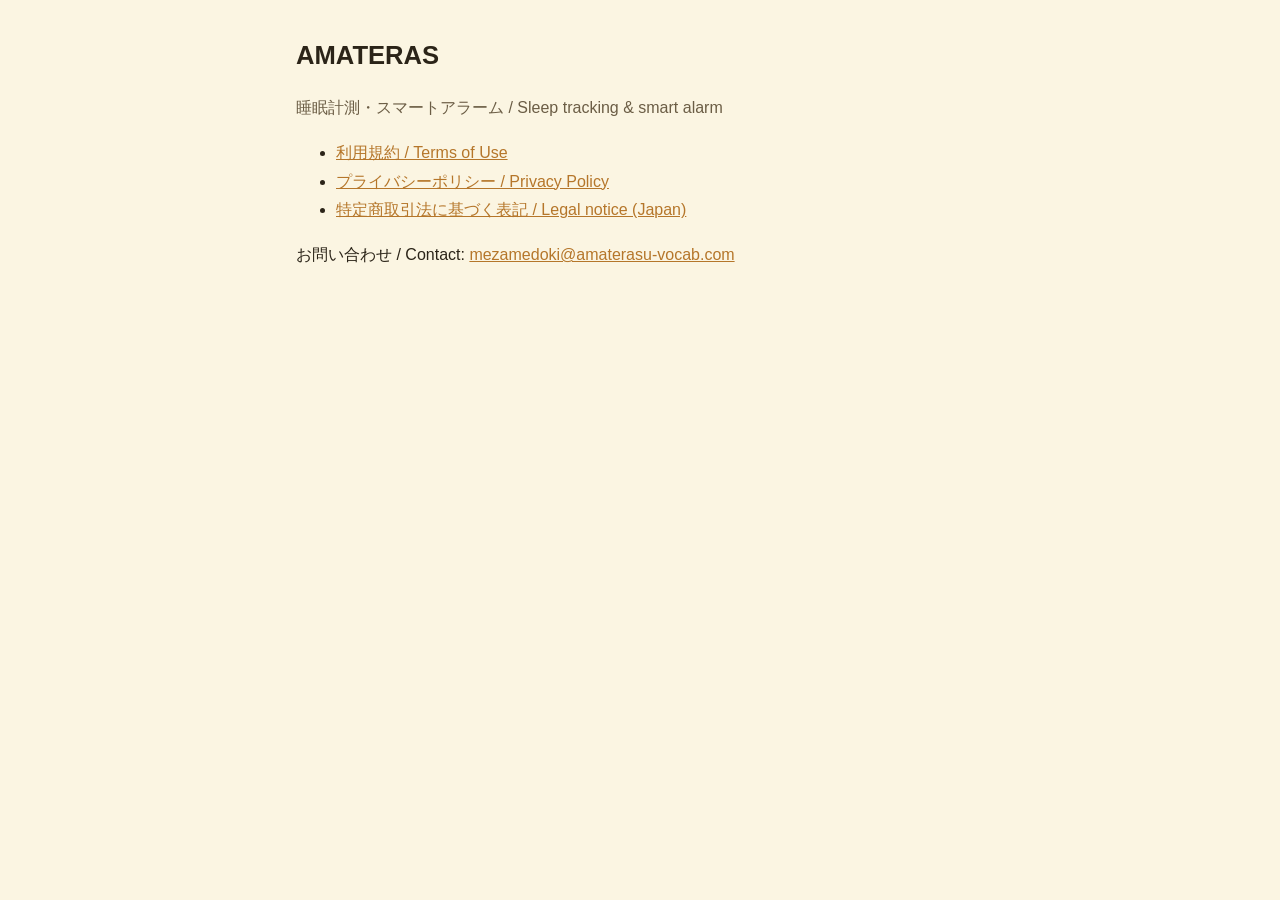
==== index.html @ 6b0bb41a "AMATERAS: 利用規約・プライバシーポリシー・特定商取引法に基づく表記 Co-Authored-By: Claude Opus 5.5 <noreply@anthropic.com>" ====
<!doctype html>
<html lang="ja">
<head>
<meta charset="utf-8">
<meta name="viewport" content="width=device-width, initial-scale=1">
<title>AMATERAS - 規約・ポリシー / Legal</title>
<link rel="stylesheet" href="style.css">
</head>
<body>
<main>
<h1>AMATERAS</h1>
<p class="meta">睡眠計測・スマートアラーム / Sleep tracking &amp; smart alarm</p>
<ul>
  <li><a href="terms.html">利用規約 / Terms of Use</a></li>
  <li><a href="privacy.html">プライバシーポリシー / Privacy Policy</a></li>
  <li><a href="tokushoho.html">特定商取引法に基づく表記 / Legal notice (Japan)</a></li>
</ul>
<p>お問い合わせ / Contact: <a href="mailto:mezamedoki@amaterasu-vocab.com">mezamedoki@amaterasu-vocab.com</a></p>
</main>
</body>
</html>
---- style.css ----
:root { --bg: #fbf5e2; --text: #2b2418; --sub: #6b5d45; --line: #e6dcc0; --accent: #b5762a; }
@media (prefers-color-scheme: dark) { :root { --bg: #0b0a0f; --text: #ede3d6; --sub: #9a9186; --line: #26262f; --accent: #ffb347; } }
* { box-sizing: border-box; }
body { margin: 0; background: var(--bg); color: var(--text); font: 16px/1.8 -apple-system, BlinkMacSystemFont, "Hiragino Sans", "Noto Sans JP", "Segoe UI", sans-serif; word-break: auto-phrase; }
main { max-width: 720px; margin: 0 auto; padding: 32px 16px 64px; }
h1 { font-size: 1.6rem; margin: 0 0 4px; }
h2 { font-size: 1.15rem; margin: 32px 0 8px; border-bottom: 1px solid var(--line); padding-bottom: 4px; }
h3 { font-size: 1rem; margin: 20px 0 4px; }
p, li { color: var(--text); }
.meta, small { color: var(--sub); }
nav { display: flex; gap: 16px; flex-wrap: wrap; margin-bottom: 24px; font-size: 0.95rem; }
a { color: var(--accent); }
table { border-collapse: collapse; width: 100%; }
th, td { text-align: left; vertical-align: top; padding: 10px 8px; border-bottom: 1px solid var(--line); }
th { width: 34%; color: var(--sub); font-weight: 600; }
.lang { margin-top: 48px; padding-top: 24px; border-top: 2px solid var(--line); }
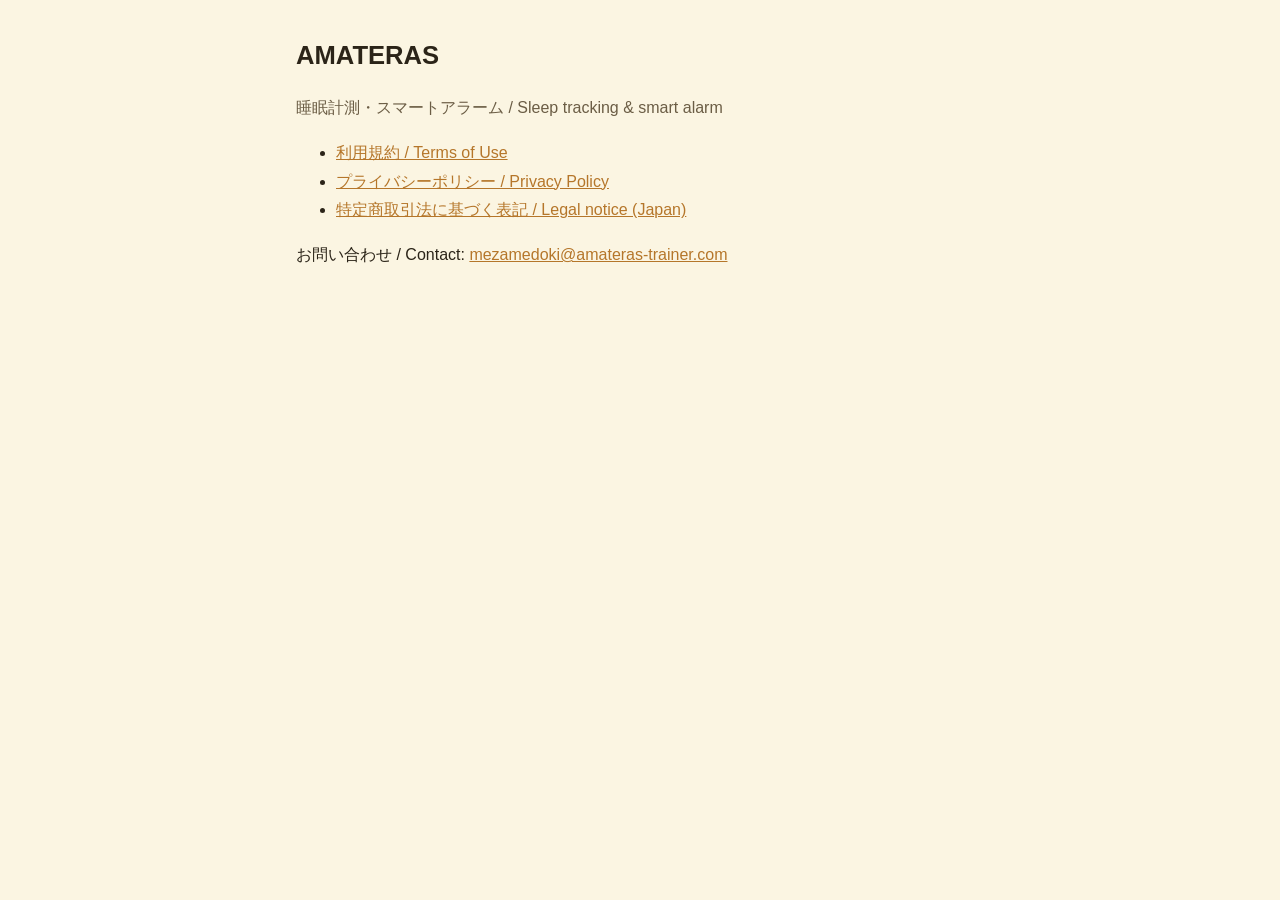
==== commit b068ea4f: "連絡先を mezamedoki@amateras-trainer.com に変更" ====
--- a/index.html
+++ b/index.html
@@ -15,7 +15,7 @@
   <li><a href="privacy.html">プライバシーポリシー / Privacy Policy</a></li>
   <li><a href="tokushoho.html">特定商取引法に基づく表記 / Legal notice (Japan)</a></li>
 </ul>
-<p>お問い合わせ / Contact: <a href="mailto:mezamedoki@amaterasu-vocab.com">mezamedoki@amaterasu-vocab.com</a></p>
+<p>お問い合わせ / Contact: <a href="mailto:mezamedoki@amateras-trainer.com">mezamedoki@amateras-trainer.com</a></p>
 </main>
 </body>
 </html>
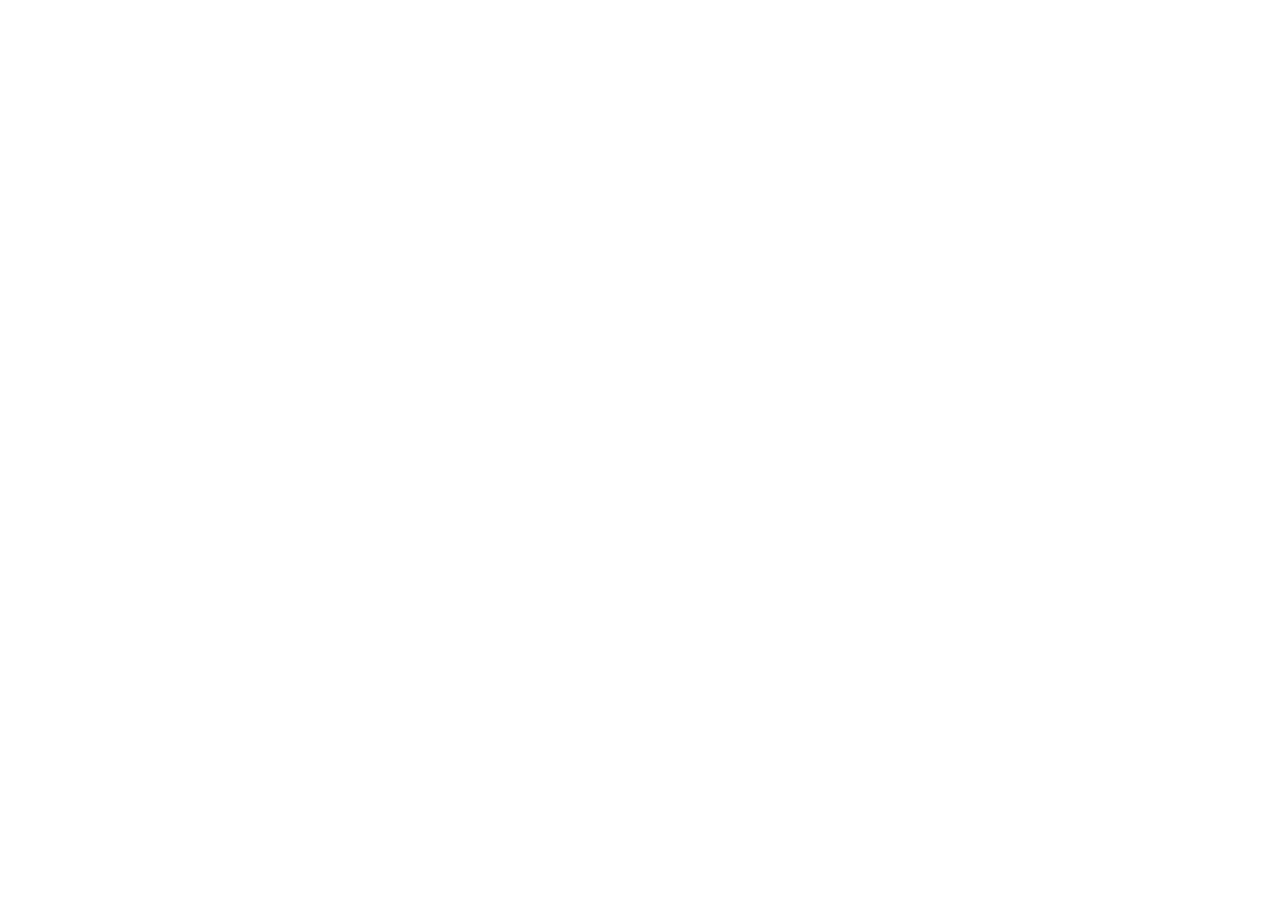
==== commit ae76c8b3: "移転の案内に置き換える（smart-alarm.amateras-studio.com へ）" ====
--- a/index.html
+++ b/index.html
@@ -3,19 +3,16 @@
 <head>
 <meta charset="utf-8">
 <meta name="viewport" content="width=device-width, initial-scale=1">
-<title>AMATERAS - 規約・ポリシー / Legal</title>
+<title>AMATERAS｜スマートアラーム 規約・ポリシー（移転しました） / Legal (moved)</title>
+<link rel="canonical" href="https://smart-alarm.amateras-studio.com/">
+<meta http-equiv="refresh" content="0; url=https://smart-alarm.amateras-studio.com/">
 <link rel="stylesheet" href="style.css">
 </head>
 <body>
 <main>
-<h1>AMATERAS</h1>
-<p class="meta">睡眠計測・スマートアラーム / Sleep tracking &amp; smart alarm</p>
-<ul>
-  <li><a href="terms.html">利用規約 / Terms of Use</a></li>
-  <li><a href="privacy.html">プライバシーポリシー / Privacy Policy</a></li>
-  <li><a href="tokushoho.html">特定商取引法に基づく表記 / Legal notice (Japan)</a></li>
-</ul>
-<p>お問い合わせ / Contact: <a href="mailto:mezamedoki@amateras-trainer.com">mezamedoki@amateras-trainer.com</a></p>
+<h1>移転しました / This page has moved</h1>
+<p>AMATERAS｜スマートアラームの規約・ポリシーは、次の頁に移りました。<br><a href="https://smart-alarm.amateras-studio.com/">https://smart-alarm.amateras-studio.com/</a></p>
+<p lang="en">The Legal of AMATERAS | Smart Alarm is now at <a href="https://smart-alarm.amateras-studio.com/">https://smart-alarm.amateras-studio.com/</a>.</p>
 </main>
 </body>
 </html>
